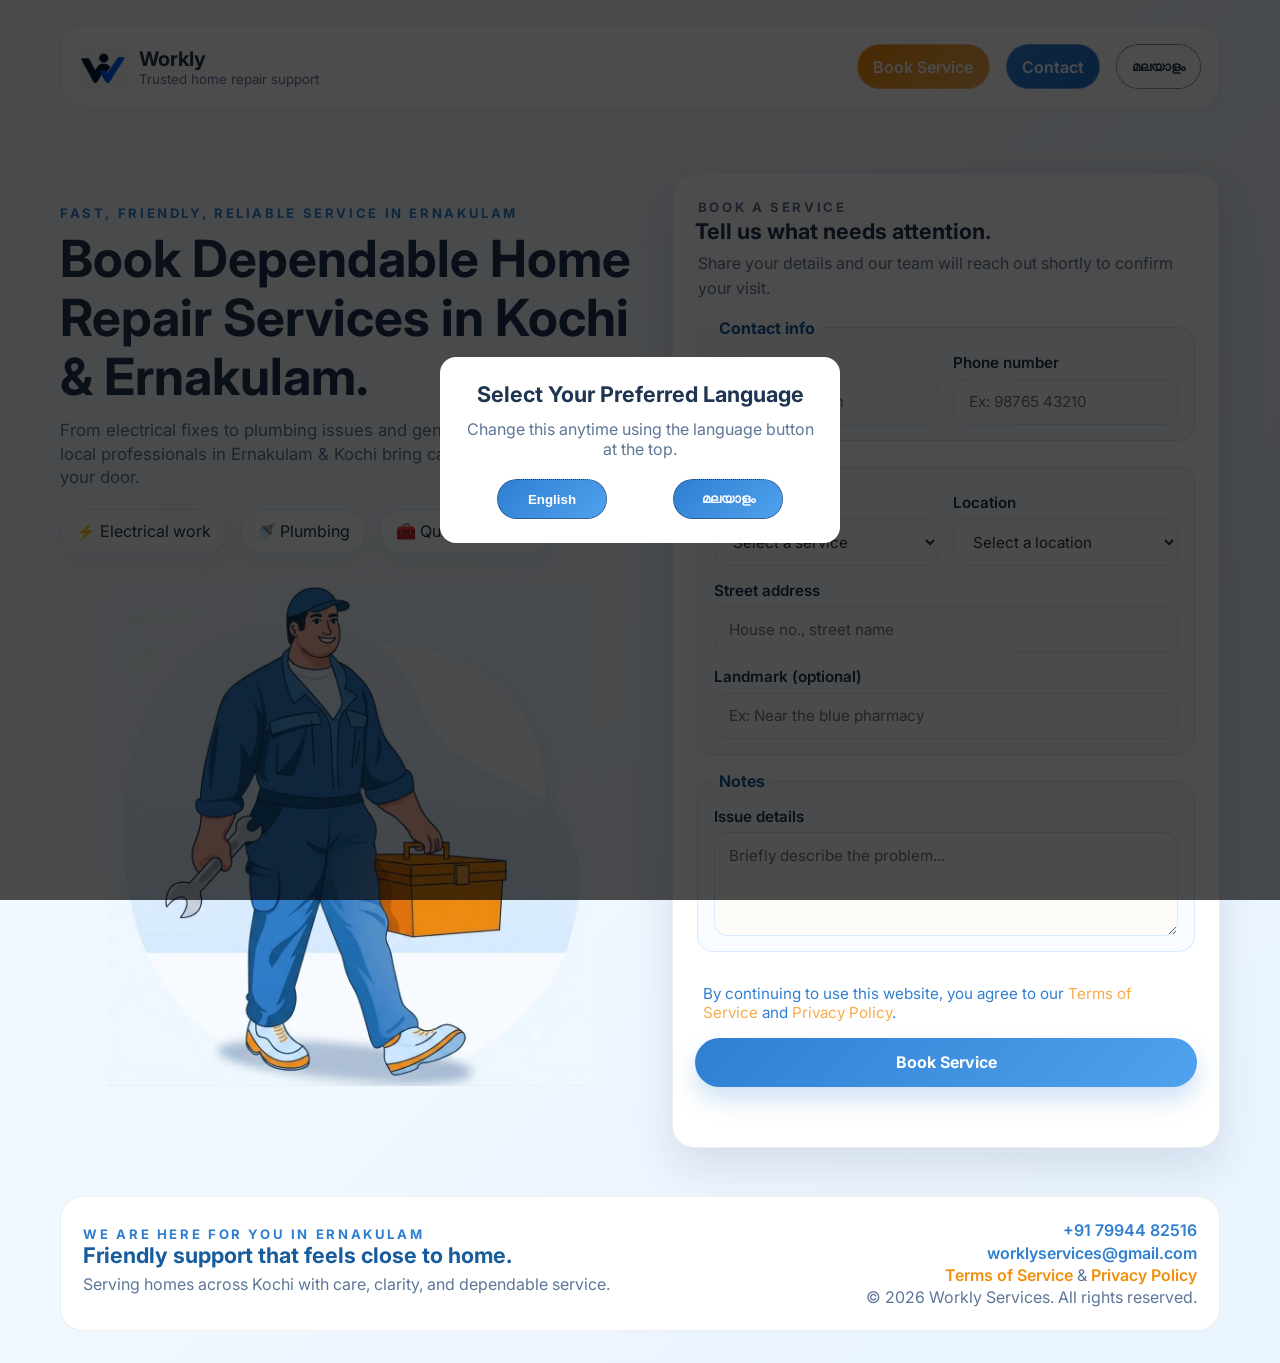
==== index.html @ 4df700f1 "added workly" ====
<!DOCTYPE html>
<html lang="en">

<head>
    <meta charset="UTF-8" />
    <meta name="viewport" content="width=device-width, initial-scale=1.0" />
    <title>Workly Services| Home Repair & Maintenance Services in Ernakulam, Kochi, Vytila, Kaloor, Edappally, Panambally Nagar & Kakkanad</title>
    <meta name="description"
        content="Request trusted local home repair support in Ernakulam, Kochi, Vytila, Kaloor, Edappally, Panambally Nagar & Kakkanad. Book certified electricians, plumbers, and general maintenance services at your doorstep in minutes." />

    <link rel="shortcut icon" href="logo-transparent.svg" type="image/x-icon">

    <link rel="preconnect" href="https://fonts.googleapis.com" />
    <link rel="preconnect" href="https://fonts.gstatic.com" crossorigin />
    <link href="https://fonts.googleapis.com/css2?family=Inter:wght@400;500;600;700&family=Manjari:wght@100;400;700&display=swap" rel="stylesheet">

    <link rel="stylesheet" href="style.css" />
</head>

<body>
    <div class="page-shell">
        <header class="site-header">
            <a class="brand" href="index.html" aria-label="Workly Services home">
                <span class="brand-mark"><img src="logo.svg" alt="Workly Services Logo" srcset=""></span>
                <span>
                    <strong data-ml="വർക്ക്ലി" data-en="Workly">Workly</strong>
                    <small data-ml="വിശ്വസനീയമായ വീട് അറ്റകുറ്റപ്പണികൾ" data-en="Trusted home repair support">Trusted
                        home repair support</small>
                </span>
            </a>

            <nav class="site-nav" aria-label="Primary navigation">
                <a data-ml="ബുക്ക് സർവീസ്" data-en="Book Service" class="nav-card bookLarge"
                    href="index.html">Book Service</a>
                <a data-ml="ബുക്ക്" data-en="Book" class="nav-card bookSmall" href="#request-service-section">Book</a>
                <a data-ml="ബന്ധപ്പെടുക" data-en="Contact" class="nav-card contact" href="#contact-footer">Contact</a>
                <button id="lang-toggle" class="lang-toggle nav-card" aria-label="Switch language">മലയാളം</button>
                <button id="lang-toggle-small" class="lang-toggle nav-card" aria-label="Switch language"
                    style="display: none;">മ</button>
            </nav>
        </header>

        <div id="langPopup" class="popup-overlay">
            <div class="popup-content">
                <h3>Select Your Preferred Language</h3>
                <p>Change this anytime using the language button at the top.</p>
                <div class="btn-group">
                    <button class="lang-toggle nav-card" onclick="setLanguage('ml')">English</button>
                    <button class="lang-toggle nav-card" onclick="setLanguage('en')">മലയാളം</button>
                </div>
            </div>
        </div>
        <div id="loadingOverlay" class="overlay">
            <div class="spinner"></div>
        </div>
        <main id="top">
            <section class="hero-section" id="services-overview">
                <div class="hero-copy">
                    <p data-ml="വേഗതയേറിയ സൗഹൃദപരമായ വിശ്വസിക്കാവുന്ന സേവനങ്ങൾ" data-en="Fast, friendly, reliable service in Ernakulam"
                        class="section-label">Fast, friendly, reliable service in Ernakulam</p>
                    <h1 data-ml="കൊച്ചിയിലും എറണാകുളത്തും ഹോം റിപ്പയർ സേവനങ്ങൾക്കായി ബുക്ക് ചെയ്യു..."
                        data-en="Book Dependable Home Repair Services in Kochi & Ernakulam.">Book Dependable Home Repair Services in Kochi & Ernakulam.</h1>
                    <p class="hero-description"
                        data-ml="വൈദ്യുത അറ്റകുറ്റപ്പണികൾ മുതൽ പ്ലംബിംഗ് പ്രശ്‌നങ്ങളും പൊതുവായ അറ്റകുറ്റപ്പണികളും വരെ, 
                        എറണാകുളത്തും കൊച്ചിയിലും ഉള്ള ഞങ്ങളുടെ ടീം നിങ്ങളുടെ വീട്ടുവാതിൽക്കൽ ശാന്തവും വ്യക്തവുമായ സേവനം എത്തിക്കുന്നു."
                        data-en="From electrical fixes to
                        plumbing issues and general maintenance, our local professionals in Ernakulam & Kochi bring calm, clear service right to your door.">From electrical fixes to
                        plumbing issues and general maintenance,
                        our local professionals in Ernakulam & Kochi bring calm, clear service right to your door.</p>

                    <div class="hero-points" aria-label="Service highlights">
                        <div data-ml="⚡ഇലക്ട്രിക്കൽ" data-en="⚡ Electrical work" class="point-card">⚡ Electrical work
                        </div>
                        <div data-ml="🚿 പ്ലംബിംഗ്" data-en="🚿 Plumbing" class="point-card">🚿 Plumbing</div>
                        <div data-ml="🧰 വേഗതയുള്ള പ്രതികരണം" data-en="🧰 Quick response" class="point-card">🧰 Quick
                            response</div>
                    </div>

                    <div class="hero-img">
                        <img src="hero-image.webp" alt="A friendly repair professional offering home maintenance services in Ernakulam, Kochi, Vytila, Kaloor, Edappally, Panambally Nagar & Kakkanad" />
                    </div>
                </div>

                <section class="request-card" id="request-service-section" aria-labelledby="request-title">
                    <div class="request-card-header">
                        <p data-ml="സേവനം ബുക്ക് ചെയ്യുക" data-en="Book a service" class="section-label">Book a service
                        </p>
                        <h2 id="request-title" data-ml="എന്താണ് പ്രശ്നം എന്ന് പറയൂ"
                            data-en="Tell us what needs attention.">Tell us what needs attention.</h2>
                        <p data-ml="നിങ്ങളുടെ വിവരങ്ങൾ പങ്കിടുക, നിങ്ങളെ സന്ദർശിക്കുന്നതിനായി ഞങ്ങളുടെ ടീം ഉടൻ തന്നെ നിങ്ങളെ ബന്ധപ്പെടുന്നതായിരിക്കും."
                            data-en="Share your details and our team will reach out shortly to confirm your visit.">
                            Share your details and our team will reach out shortly to confirm your visit.
                        </p>
                    </div>

                    <form id="service-request-form" class="service-form">
                        <fieldset class="form-section">
                            <legend data-ml="ബന്ധപ്പെടാനുള്ള വിവരങ്ങൾ" data-en="Contact info">Contact info</legend>
                            <div class="form-grid">
                                <label class="field">
                                    <span data-ml="മുഴുവൻ പേര്" data-en="Full name">Full name</span>
                                    <input data-ml="നിങ്ങളുടെ പേര്" data-en="Ex: Alex Morgan" id="full-name"
                                        name="fullName" type="text" placeholder="Ex: Alex Morgan" required />
                                </label>
                                <label class="field">
                                    <span data-ml="ഫോൺ നമ്പർ" data-en="Phone number">Phone number</span>
                                    <input data-ml="നിങ്ങളുടെ ഫോൺ നമ്പർ" data-en="Ex: 98765 43210" id="phone-number"
                                        name="phoneNumber" type="tel" placeholder="Ex: 98765 43210" required />
                                </label>
                            </div>
                        </fieldset>

                        <fieldset class="form-section">
                            <legend data-ml="സേവന വിവരങ്ങൾ" data-en="Service details">Service details</legend>
                            <div class="form-grid">
                                <label class="field">
                                    <span data-ml="പ്രവർത്തനത്തിന്റെ തരം" data-en="Type of work">Type of work</span>
                                    <select id="service-type" name="serviceType" required>
                                        <option value="" disabled selected hidden data-ml="സേവനം തിരഞ്ഞെടുക്കുക"
                                            data-en="Select a service">Select a service</option>
                                        <option data-ml="ഇലക്ട്രിക്കൽ" data-en="Electrical">Electrical</option>
                                        <option data-ml="പ്ലബിംഗ്" data-en="Plumbing">Plumbing</option>
                                        <!-- <option data-ml="ആപ്ലയൻസ് റീപ്പർ" data-en="Appliance repair">Appliance repair</option> -->
                                        <!-- <option data-ml="പെയിന്റിംഗ്" data-en="Painting">Painting</option> -->
                                        <!-- <option data-ml="സാധാരണ മെയിൻറെന്‍സ്" data-en="General maintenance">General maintenance</option> -->
                                    </select>
                                </label>
                                <label class="field">
                                    <span data-ml="സ്ഥലം" data-en="Location">Location</span>
                                    <select id="service-location" name="serviceLocation" required>
                                        <option value="" disabled selected hidden data-ml="സ്ഥലം തിരഞ്ഞെടുക്കുക"
                                            data-en="Select a location">Select a location</option>
                                        <option data-ml="വൈറ്റില" data-en="Vyttila">Vyttila</option>
                                        <option data-ml="കലൂർ" data-en="Kaloor">Kaloor</option>
                                        <option data-ml="പനമ്പിള്ളി നഗർ" data-en="Panampilly Nagar">Panampilly Nagar
                                        </option>
                                        <option data-ml="ഇടപ്പള്ളി" data-en="Edappally">Edappally</option>
                                        <option data-ml="കാക്കനാട്" data-en="Kakkanad">Kakkanad</option>
                                    </select>
                                </label>
                            </div>

                            <label class="field">
                                <span data-ml="വിലാസം" data-en="Street address">Street address</span>
                                <input data-ml="വീട്ട് പേര് , റോഡ്" data-en="House no., street name" id="street-address"
                                    name="streetAddress" type="text" placeholder="House no., street name" required />
                            </label>

                            <label class="field">
                                <span data-ml="ലാൻഡ്മാർക്ക് (നിർബന്ധമില്ല)" data-en="Landmark (optional)">Landmark
                                    (optional)</span>
                                <input data-ml="ലാൻഡ്മാർക്ക് (നിർബന്ധമില്ല)" data-en="Ex: Near the blue pharmacy"
                                    id="landmark" name="landmark" type="text"
                                    placeholder="Ex: Near the blue pharmacy" />
                            </label>
                        </fieldset>

                        <fieldset class="form-section">
                            <legend data-ml="കുറിപ്പുകൾ" data-en="Notes">Notes</legend>
                            <label class="field">
                                <span data-ml="പ്രശ്ന വിശദാംശങ്ങൾ" data-en="Issue details">Issue details</span>
                                <textarea data-ml="പ്രശ്നം ചുരുക്കി വിവരിക്കൂ..."
                                    data-en="Briefly describe the problem..." id="issue-details" name="issueDetails"
                                    rows="4" placeholder="Briefly describe the problem..." required></textarea>
                            </label>

                            <!-- <label class="field"> -->
                            <!--     <span data-ml="കുറിപ്പുകൾ (നിർബന്ധമില്ല)" data-en="Notes (optional)">Notes (optional)</span> -->
                            <!--     <textarea data-ml="ഏതെങ്കിലും പ്രത്യേക നിർദ്ദേശങ്ങൾ പങ്കിടുക..." data-en="Share any special instructions..." id="notes" name="notes" rows="3" -->
                            <!--         placeholder="Share any special instructions..."></textarea> -->
                            <!-- </label> -->
                        </fieldset>

                        <div class="captchabox"><div class="cf-turnstile" data-size="flexible" data-sitekey="0x4AAAAAAD2fd4yiO5YJ69IQ" data-theme="light" id="captcha"></div></div>
                        <p style="padding: 0 0.5rem 0;" class="form-status agreement">By continuing to use this website, you agree to our
                            <span><a href="privacypolicy.html#tnc">Terms of Service</a></span> and 
                            <span><a href="privacypolicy.html#privacypolicy">Privacy Policy</a></span>.</p>
                        <button data-ml="സേവനം ബുക്ക് ചെയ്യുക" data-en="Book Service" class="submit-button"
                            id="submitBtn" type="submit">Book Service</button>

                        <p id="form-status" class="form-status" role="status" aria-live="polite"></p>
                    </form>
                </section>
            </section>
        </main>

        <footer class="site-footer" id="contact-footer">
            <div>
                <p data-ml="ഞങ്ങൾ നിങ്ങൾക്കായി ഇവിടെയുണ്ട്" data-en="We are here for you in Ernakulam" class="section-label">We are here for you in Ernakulam</p>
                <h3 data-ml="സ്വന്തം വീട്ടിലെ പോലെയുള്ള സൗഹൃദപിന്തുണ"
                    data-en="Friendly support that feels close to home.">Friendly support that feels close to home.</h3>
                <p data-ml="കൊച്ചിയിലുടനീളമുള്ള വീടുകളിൽ ശ്രദ്ധയോടെയും വ്യക്തതയോടെയും വിശ്വസനീയമായ സേവനത്തോടെയും സേവനം നൽകുന്നു."
                    data-en="SServing homes across Kochi with care, clarity, and dependable service.">Serving homes across Kochi with care, clarity, and dependable service.</p>
            </div>

            <div class="footer-contact">
                <a href="tel:+917994482516">+91 79944 82516</a>
                <a href="mailto:worklyservices@gmail.com">worklyservices@gmail.com</a>
                <p><span><a href="privacypolicy.html#tnc" data-ml="സേവന നിബന്ധനകൾ" data-en="Terms of Service">Terms of
                            Service</a></span> & <span><a href="privacypolicy.html#privacypolicy"
                            data-ml="സ്വകാര്യതാ നയം" data-en="Privacy Policy">Privacy Policy</a></span></p>
                <p data-ml="© 2026 വർക്ക്ലി സർവീസസ്. എല്ലാ അവകാശങ്ങളും നിക്ഷിപ്തം"
                    data-en="© 2026 Workly Services. All rights reserved.">© 2026 Workly Services. All rights reserved.</p>
            </div>
        </footer>
    </div>

    <script src="https://challenges.cloudflare.com/turnstile/v0/api.js" async defer></script>
    <script src="script.js"></script>
</body>

</html>
---- style.css ----
:root {
    --bg: #f4f9ff;
    --surface: #ffffff;
    --surface-strong: #f8fbff;
    --primary: #2f7fd1;
    --primary-deep: #175c9d;
    --accent: #7ec8ff;
    --text: #1f3552;
    --muted: #5e7698;
    --border: #d7eaff;
    --shadow: 0 20px 45px rgba(31, 53, 82, 0.12);
}

* {
    box-sizing: border-box;
}

body {
    margin: 0;
    font-family: 'Inter', sans-serif;
    color: var(--text);
    background: linear-gradient(135deg, #f7fbff 0%, #e9f4ff 100%);
}

.manjari-thin {
    font-family: "Manjari", sans-serif;
    font-weight: 100;
    font-style: normal;
    vertical-align: middle;
    line-height: 1.2;
}

.manjari-regular {
    font-family: "Manjari", sans-serif;
    font-weight: 400;
    font-style: normal;
}

.manjari-bold {
    font-family: "Manjari", sans-serif;
    font-weight: 700;
    font-style: normal;
}

.lang-ml {
    font-family: 'Manjari', sans-serif;
    line-height: 1.4;
    /* Malayalam fonts often need slightly more line-height */
}


img {
    max-width: 100%;
}

.page-shell {
    min-height: 100vh;
    display: flex;
    flex-direction: column;
}

.site-header,
.hero-section,
.site-footer {
    width: min(1160px, calc(100% - 2rem));
    margin: 0 auto;
}

.site-header {
    display: flex;
    justify-content: space-between;
    align-items: center;
    margin: 1.5rem auto 2rem;
    padding: 1.1rem;
    border: 1px solid rgba(62, 107, 83, 0.1);
    border-radius: 1.4rem;
    background: var(--surface);
}

.brand {
    display: inline-flex;
    align-items: center;
    gap: 0.75rem;
    color: var(--text);
    text-decoration: none;
}

.brand strong {
    display: block;
    font-size: 1.25rem;
}

.brand small {
    display: block;
    color: var(--muted);
}

.brand-mark {
    width: 3rem;
    height: 3rem;
    place-items: center;
}

.brand-mark img {
    width: 100%;
    height: 100%;
    object-fit: contain;
}

.bookLarge {
    display: inline !important;
}

.bookSmall {
    display: none !important;
}

.site-nav {
    display: flex;
    gap: 1rem;
}

.site-nav a {
    font-weight: 600;
}

.site-nav a:hover {
    box-shadow: 0 10px 10px rgba(36, 51, 43, 0.1);
    transform: translateY(-1px);
}

.site-nav button {
    font-weight: 600;
}

.site-nav button:hover {
    box-shadow: 0 10px 10px rgba(36, 51, 43, 0.1);
    transform: translateY(-1px);
}

.nav-card {
    padding: 0.7rem 0.95rem;
    border-radius: 999px;
    background: linear-gradient(135deg, #f28e0a 0%, #edaa52 100%);
    color: var(--surface-strong);
    text-decoration: none;
    border: 1px solid rgba(255, 255, 255, 0.3);
    vertical-align: middle;
}

.contact {
    background: linear-gradient(135deg, var(--primary) 0%, #1f73ce 100%);
}

.lang-toggle {
    background: transparent;
    color: var(--text);
    border: 1px dotted var(--text);
    cursor: pointer;
}

/* Popup Overlay */
.popup-overlay {
    position: fixed;
    top: 0;
    left: 0;
    width: 100%;
    height: 100%;
    background: rgba(0, 0, 0, 0.7);
    display: none;
    /* Hidden by default */
    justify-content: center;
    align-items: center;
    z-index: 1000;
}

.popup-content {
    background: white;
    padding: 1.5rem 1.5rem;
    border-radius: 1rem;
    text-align: center;
    max-width: 400px;
    width: 90%;
}

.popup-content h3 {
    margin: 0 0 0.75rem;
    font-size: 1.35rem;
}

.popup-content p {
    margin: 0.5rem 0 1rem;
    color: var(--muted);
}

.btn-group {
    display: flex;
    width: 100%;
    margin-top: 20px;
    gap: 0rem;
}

.popup-content button {
    background: linear-gradient(135deg, var(--primary) 0%, #4fa2ee 100%);
    color: white;
    cursor: pointer;
    font-weight: 600;
    width: 110px;
}

.btn-group {
    display: flex;
    justify-content: space-around;
    margin-top: 20px;
}

.lang-btn {
    padding: 10px 20px;
    border: 1px solid #ccc;
    background: white;
    cursor: pointer;
    border-radius: 4px;
    font-size: 16px;
}

.lang-btn:hover {
    background: #f0f0f0;
}

.hero-section {
    flex: 1;
    display: grid;
    grid-template-columns: 50% 1fr;
    gap: 2rem;
    padding: 2rem 0 3rem;
}

.hero-copy {
    padding-top: 2rem;
}

.hero-copy h1 {
    font-size: clamp(2rem, 4vw, 3.2rem);
    line-height: 1.15;
    margin: 0 0 0.85rem;
}

.hero-description {
    font-size: 1.05rem;
    color: var(--muted);
    line-height: 1.4;
    margin: 0 0 1.2rem;
    max-width: 620px;
}

.hero-text {
    font-size: 1.02rem;
    color: var(--muted);
    line-height: 1.7;
    margin-bottom: 1.2rem;
    max-width: 620px;
}

.section-label {
    margin: 0 0 0.5rem;
    color: var(--primary);
    text-transform: uppercase;
    letter-spacing: 0.2em;
    font-size: 0.82rem;
    font-weight: 700;
}

.hero-points {
    display: flex;
    flex-wrap: wrap;
    gap: 0.8rem;
}

.point-card {
    display: inline-flex;
    align-items: center;
    gap: 0.45rem;
    padding: 0.7rem 0.95rem;
    border-radius: 999px;
    background: rgba(255, 255, 255, 0.75);
    border: 1px solid var(--border);
    box-shadow: 0 10px 30px rgba(36, 51, 43, 0.05);
}

.hero-img {
    padding-top: 2rem;
    display: flex;
    justify-content: center;
    align-items: center;
}

.hero-img img {
    max-height: 500px;
    object-fit: contain;

}

.request-card {
    background: var(--surface);
    border: 1px solid rgba(62, 107, 83, 0.1);
    border-radius: 1.4rem;
    padding: 1.4rem;
    box-shadow: var(--shadow);
}

.request-card-header h2 {
    margin: 0 0 0.45rem;
    font-size: 1.35rem;
}

.request-card-header p {
    margin: 0 0.15rem 0;
    color: var(--muted);
    line-height: 1.6;
}

.service-form {
    margin-top: 1rem;
    display: grid;
    gap: 1rem;
}

.form-section {
    display: grid;
    gap: 0.9rem;
    border: 1px solid var(--border);
    border-radius: 1rem;
    padding: 0.95rem;
    background: var(--surface-strong);
}

.form-section legend {
    padding: 0 0.35rem;
    font-weight: 700;
    color: var(--primary-deep);
}

.form-grid {
    display: grid;
    grid-template-columns: repeat(2, minmax(0, 1fr));
    gap: 0.9rem;
}

.field {
    display: grid;
    gap: 0.4rem;
    font-size: 0.95rem;
    color: var(--text);
}

.field span {
    font-weight: 600;
}

.field input,
.field select,
.field textarea {
    width: 100%;
    border: 1px solid var(--border);
    border-radius: 0.8rem;
    padding: 0.8rem 0.9rem;
    font: inherit;
    color: var(--text);
    background: #fcfbf8;
}

.field input:focus,
.field select:focus,
.field textarea:focus {
    outline: 2px solid rgba(47, 127, 209, 0.22);
    border-color: var(--primary);
}

.submit-button {
    border: none;
    border-radius: 999px;
    padding: 0.9rem 1.2rem;
    font: inherit;
    font-weight: 700;
    background: linear-gradient(135deg, var(--primary) 0%, #4fa2ee 100%);
    color: white;
    cursor: pointer;
    transition: transform 160ms ease, box-shadow 160ms ease;
    box-shadow: 0 12px 24px rgba(47, 127, 209, 0.24);
}

.submit-button:hover {
    transform: translateY(-1px);
}

.overlay {
    position: fixed;
    top: 0;
    left: 0;
    width: 100%;
    height: 100%;
    background: rgba(244, 249, 255, 0.8);
    display: flex;
    justify-content: center;
    align-items: center;
    border-radius: 8px;
    /* Hidden by default */
    opacity: 0;
    pointer-events: none;
    transition: opacity 0.3s ease;
}

.overlay.active {
    opacity: 1;
    pointer-events: auto;
}

.spinner {
    width: 40px;
    height: 40px;
    border: 4px solid var(--bg);
    border-top: 4px solid var(--accent);
    /* Accent color for the spinner */
    border-radius: 50%;
    animation: spin 1s linear infinite;
}

@keyframes spin {
    0% {
        transform: rotate(0deg);
    }

    100% {
        transform: rotate(360deg);
    }
}

.captchabox {
    width: 100%;
    overflow: hidden;
    display: flex;
    justify-content: flex-start;
    /* Keeps alignment matching your form fields */
    align-items: center;
}

.form-status {
    min-height: 1.4rem;
    margin: 0;
    font-size: 0.95rem;
    color: var(--primary);
}

.agreement a {
    color: #f28d0abc;
    text-decoration: none;
}

.agreement a:hover {
    text-decoration: underline;
}

.form-status.success {
    color: var(--primary);
}

.form-status.error {
    color: #b6513d;
}

.site-footer {
    display: flex;
    justify-content: space-between;
    gap: 1.5rem;
    border: 1px solid rgba(62, 107, 83, 0.1);
    border-radius: 1.4rem;
    background: var(--surface);
    padding: 1.4rem;
    color: var(--muted);
    margin-bottom: 2rem;
}

.site-footer h3 {
    margin: 0;
    font-size: 1.35rem;
    color: var(--primary-deep);
    line-height: 1.6rem;
}

.site-footer p {
    margin: 0.45rem 0 0;
    line-height: 1.2;
}

.footer-contact {
    display: grid;
    gap: 0.2rem;
    text-align: right;
}

.footer-contact a {
    color: var(--primary);
    text-decoration: none;
    font-weight: 600;
}

.footer-contact p {
    margin: 0;
}

.footer-contact span a {
    color: #f28e0a;
}

.footer-contact span a:hover {
    text-decoration: underline;
}

@media (max-width: 900px) {
    .hero-section {
        padding-top: 0;
        grid-template-columns: 1fr;
    }

    .hero-copy {
        padding: 2rem 1rem 2rem;
        max-width: 100%;
    }

    .hero-img {
        display: none;
    }

    .site-footer {
        flex-direction: column;
    }

    .footer-contact {
        text-align: left;
    }
}

@media (max-width: 740px) {
    #lang-toggle {
        display: none !important;
    }

    #lang-toggle-small {
        display: inline !important;
    }
}

@media (max-width: 710px) {
    .site-header {
        flex-direction: row;
        align-items: flex-start;
        padding: 0.8rem 0.9rem;
    }

    .brand {
        gap: 0.5rem;
    }

    .brand-mark {
        width: 2.5rem;
        height: 2.5rem;
    }

    .brand strong {
        display: block;
        font-size: 1rem;
    }

    .brand small {
        display: block;
        font-size: 0.75rem;
    }

    .site-nav {
        gap: 0.5rem;
    }

    .site-nav a {
        font-size: 1rem;
    }

    .nav-card {
        padding: 0.6rem 1rem;
    }

    .hero-copy {
        padding-top: 0.5rem;
        padding-bottom: 1rem;
    }

    .hero-copy h1 {
        font-size: clamp(1.9rem, 4vw, 2.5rem);
    }

    .hero-text {
        font-size: 1rem;
        line-height: 1.4;
    }

    .hero-points {
        gap: 0.5rem;
    }

    .point-card {
        padding: 0.5rem 0.7rem;
        font-size: 0.85rem;
    }

    .form-grid {
        grid-template-columns: 1fr;
    }

    .submit-button {
        margin: 1rem 5% 0;
        width: 90%;
    }

    .request-card {
        padding: 1rem;
    }

    .site-footer div {
        text-align: center;
    }

    .footer-contact {
        text-align: center;
    }
}

@media (max-width: 670px) {
    .brand small {
        display: none;
    }
}

@media (max-width: 520px) {
    .contact {
        display: none;
    }
}

@media (max-width: 380px) {
    .site-header {
        margin: 1rem auto 1.5rem;
        padding: 0.5rem 0.6rem;
    }

    .site-nav {
        gap: 0.4rem;
    }

    .nav-card {
        padding: 0.5rem 0.8rem;
        font-size: 0.9rem;
    }

    .bookLarge {
        display: none !important;
    }

    .bookSmall {
        display: inline !important;
    }

    .hero-section {
        gap: 1rem;
        padding: 0rem 0 2rem;
    }

    .hero-copy {
        padding: 0.5rem 0.5rem 1rem;
        min-width: 0;
        overflow-wrap: break-word;
        word-wrap: break-word;
    }

    .hero-copy h1 {
        font-size: clamp(1.8rem, 4vw, 2.2rem);
    }

    .hero-copy p {
        font-size: 0.8rem;
    }

    .hero-points {
        gap: 0.4rem;
    }

    .point-card {
        padding: 0.4rem 0.6rem;
        font-size: 0.75rem;
    }

    .request-card {
        padding: 1rem 0.75rem 1rem;
    }

    .section-label {
        font-size: 0.75rem;
    }

    .request-card h2 {
        font-size: 1.1rem;
    }

    .request-card p {
        font-size: 0.8rem;
    }

    .service-form {
        gap: 0.75rem;
    }

    .service-form span {
        font-size: 0.85rem;
    }

    .service-form input,
    .service-form select,
    .service-form textarea {
        padding: 0.6rem 0.7rem;
        font-size: 0.85rem;
    }

    #captcha {
        transform: scale(0.85);
        transform-origin: left center;
        padding-left: 0.25rem;
    }

    .site-footer p {
        font-size: 0.8rem;
    }
}
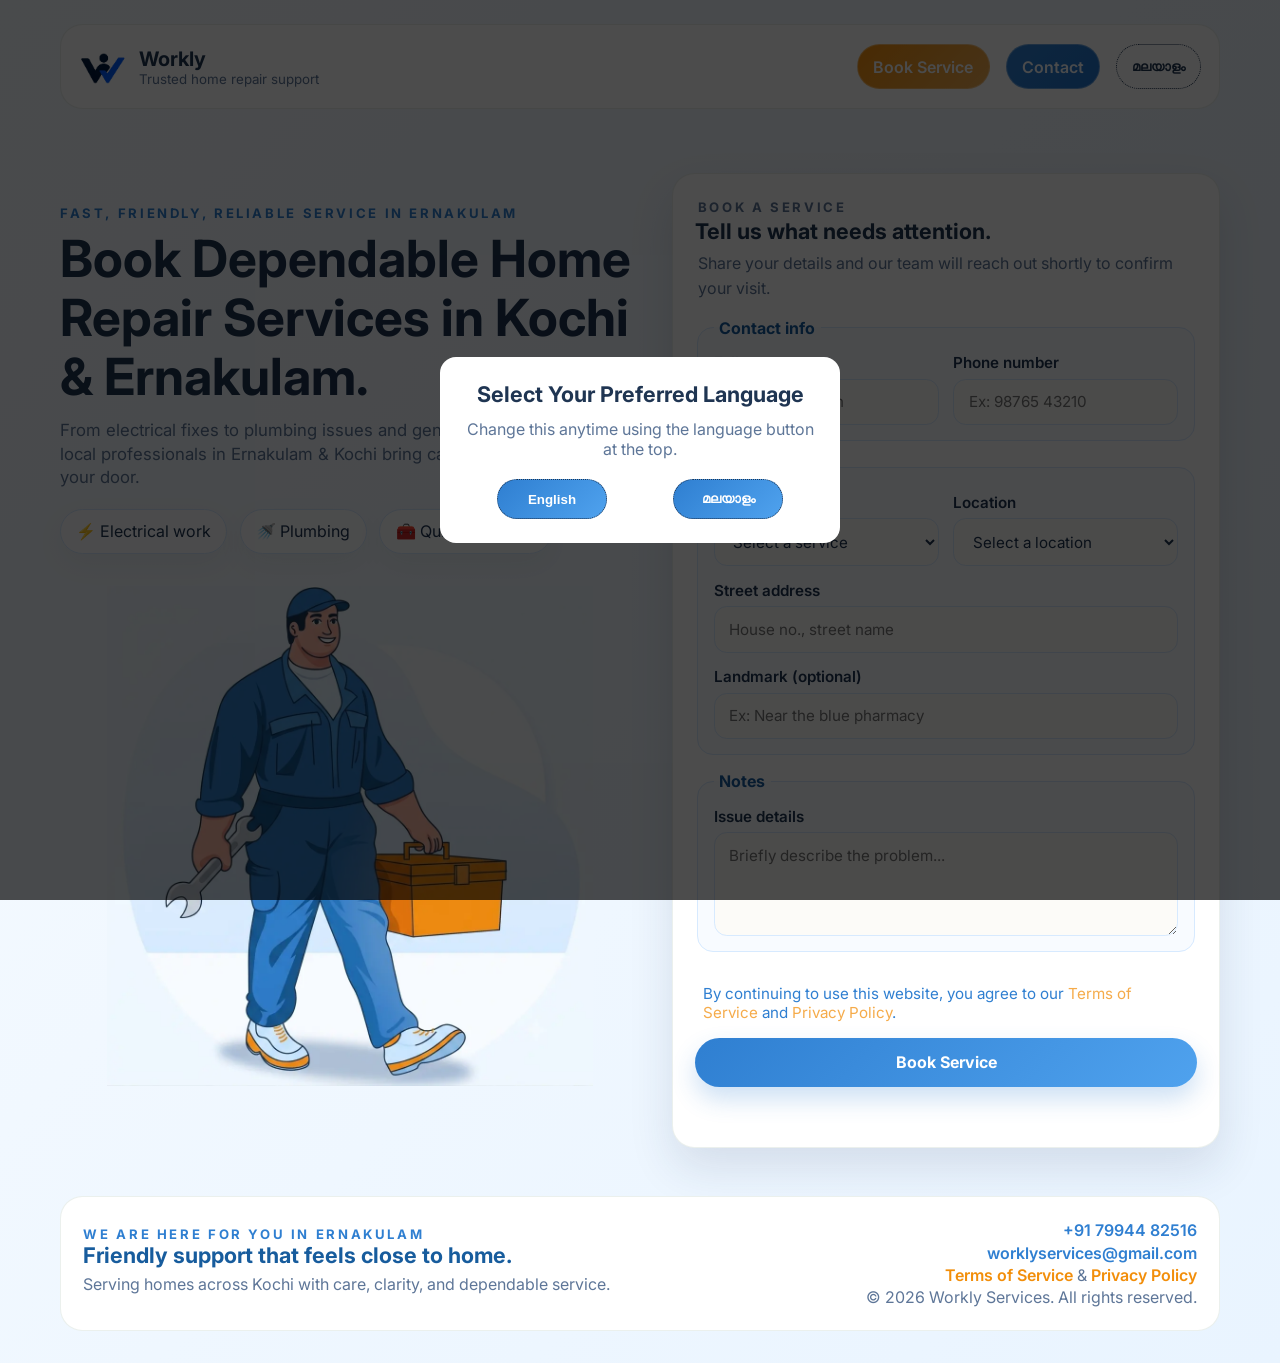
==== commit 78390b3e: "Update index.html for logo" ====
--- a/index.html
+++ b/index.html
@@ -8,7 +8,7 @@
     <meta name="description"
         content="Request trusted local home repair support in Ernakulam, Kochi, Vytila, Kaloor, Edappally, Panambally Nagar & Kakkanad. Book certified electricians, plumbers, and general maintenance services at your doorstep in minutes." />
 
-    <link rel="shortcut icon" href="logo-transparent.svg" type="image/x-icon">
+    <link rel="shortcut icon" href="logo.svg" type="image/x-icon">
 
     <link rel="preconnect" href="https://fonts.googleapis.com" />
     <link rel="preconnect" href="https://fonts.gstatic.com" crossorigin />
@@ -21,7 +21,7 @@
     <div class="page-shell">
         <header class="site-header">
             <a class="brand" href="index.html" aria-label="Workly Services home">
-                <span class="brand-mark"><img src="logo.svg" alt="Workly Services Logo" srcset=""></span>
+                <span class="brand-mark"><img src="logo.webp" alt="Workly Services Logo" srcset=""></span>
                 <span>
                     <strong data-ml="വർക്ക്ലി" data-en="Workly">Workly</strong>
                     <small data-ml="വിശ്വസനീയമായ വീട് അറ്റകുറ്റപ്പണികൾ" data-en="Trusted home repair support">Trusted
@@ -209,4 +209,4 @@
     <script src="script.js"></script>
 </body>
 
-</html>+</html>
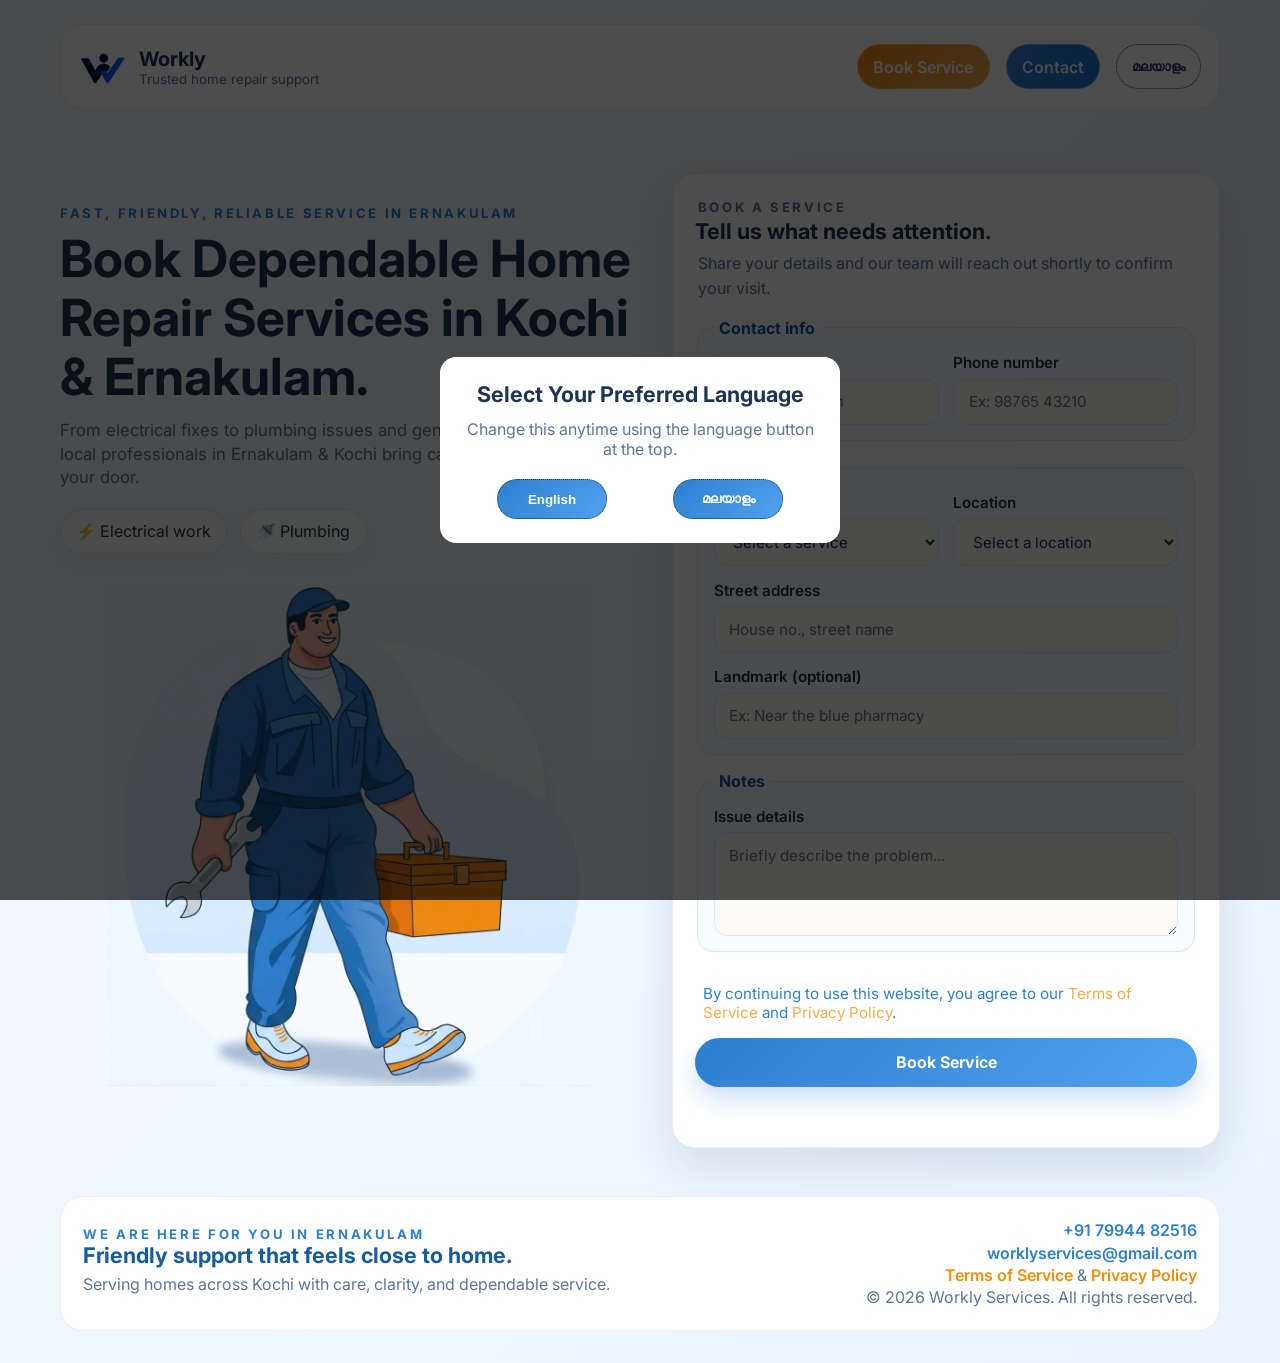
==== commit 6f69762d: "removed quick response" ====
--- a/index.html
+++ b/index.html
@@ -72,8 +72,6 @@
                         <div data-ml="⚡ഇലക്ട്രിക്കൽ" data-en="⚡ Electrical work" class="point-card">⚡ Electrical work
                         </div>
                         <div data-ml="🚿 പ്ലംബിംഗ്" data-en="🚿 Plumbing" class="point-card">🚿 Plumbing</div>
-                        <div data-ml="🧰 വേഗതയുള്ള പ്രതികരണം" data-en="🧰 Quick response" class="point-card">🧰 Quick
-                            response</div>
                     </div>
 
                     <div class="hero-img">
